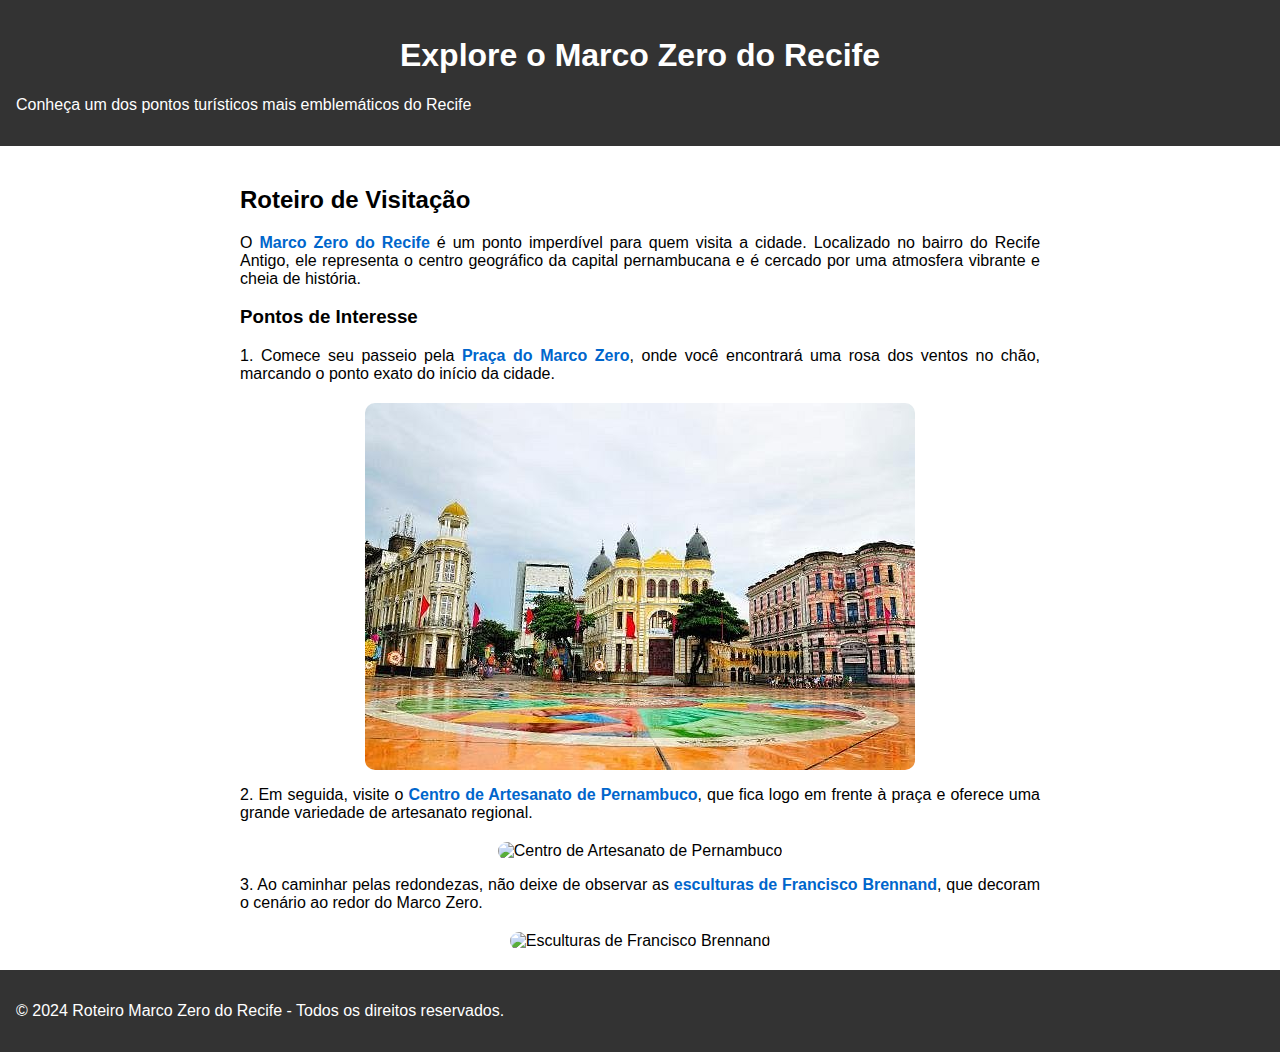
==== html-css/desenvolvimento3.html @ af5dd36e "no message" ====
<!DOCTYPE html>
<html lang="pt-BR">
<head>
    <meta charset="UTF-8">
    <meta name="viewport" content="width=device-width, initial-scale=1.0">
    <title>Roteiro Turístico - Marco Zero do Recife</title>
    <style>
        body {
            font-family: Arial, sans-serif;
            margin: 0;
            padding: 0;
        }
        header, footer {
            background-color: #333;
            color: #fff;
            text-align: center;
            padding: 1em;
        }
        .container {
            padding: 20px;
        }
        .content {
            max-width: 800px;
            margin: auto;
        }
        .img-container {
            display: flex;
            flex-wrap: wrap;
            gap: 20px;
            justify-content: center;
            margin-top: 20px;
        }
        img {
            max-width: 100%;
            height: auto;
            border-radius: 10px;
        }
        .highlight {
            color: #0066cc;
            font-weight: bold;
        }
        p {
            text-align: justify;
        }
    </style>
</head>
<body>

<header>
    <h1>Explore o Marco Zero do Recife</h1>
    <p>Conheça um dos pontos turísticos mais emblemáticos do Recife</p>
</header>

<div class="container">
    <div class="content">
        <h2>Roteiro de Visitação</h2>
        <p>O <span class="highlight">Marco Zero do Recife</span> é um ponto imperdível para quem visita a cidade. Localizado no bairro do Recife Antigo, ele representa o centro geográfico da capital pernambucana e é cercado por uma atmosfera vibrante e cheia de história.</p>
        
        <h3>Pontos de Interesse</h3>
        <p>
            1. Comece seu passeio pela <span class="highlight">Praça do Marco Zero</span>, onde você encontrará uma rosa dos ventos no chão, marcando o ponto exato do início da cidade.
        </p>
        <div class="img-container">
            <img src="marco-zero-recife.jpg" alt="Praça do Marco Zero">
        </div>

        <p>
            2. Em seguida, visite o <span class="highlight">Centro de Artesanato de Pernambuco</span>, que fica logo em frente à praça e oferece uma grande variedade de artesanato regional.
        </p>
        <div class="img-container">
            <img src="https://upload.wikimedia.org/wikipedia/commons/e/e6/Centro_de_Artesanato_de_Pernambuco.jpg" alt="Centro de Artesanato de Pernambuco">
        </div>

        <p>
            3. Ao caminhar pelas redondezas, não deixe de observar as <span class="highlight">esculturas de Francisco Brennand</span>, que decoram o cenário ao redor do Marco Zero.
        </p>
        <div class="img-container">
            <img src="https://upload.wikimedia.org/wikipedia/commons/7/7c/Totem_de_Brennand_no_Marco_Zero.jpg" alt="Esculturas de Francisco Brennand">
        </div>
    </div>
</div>

<footer>
    <p>&copy; 2024 Roteiro Marco Zero do Recife - Todos os direitos reservados.</p>
</footer>

</body>
</html>
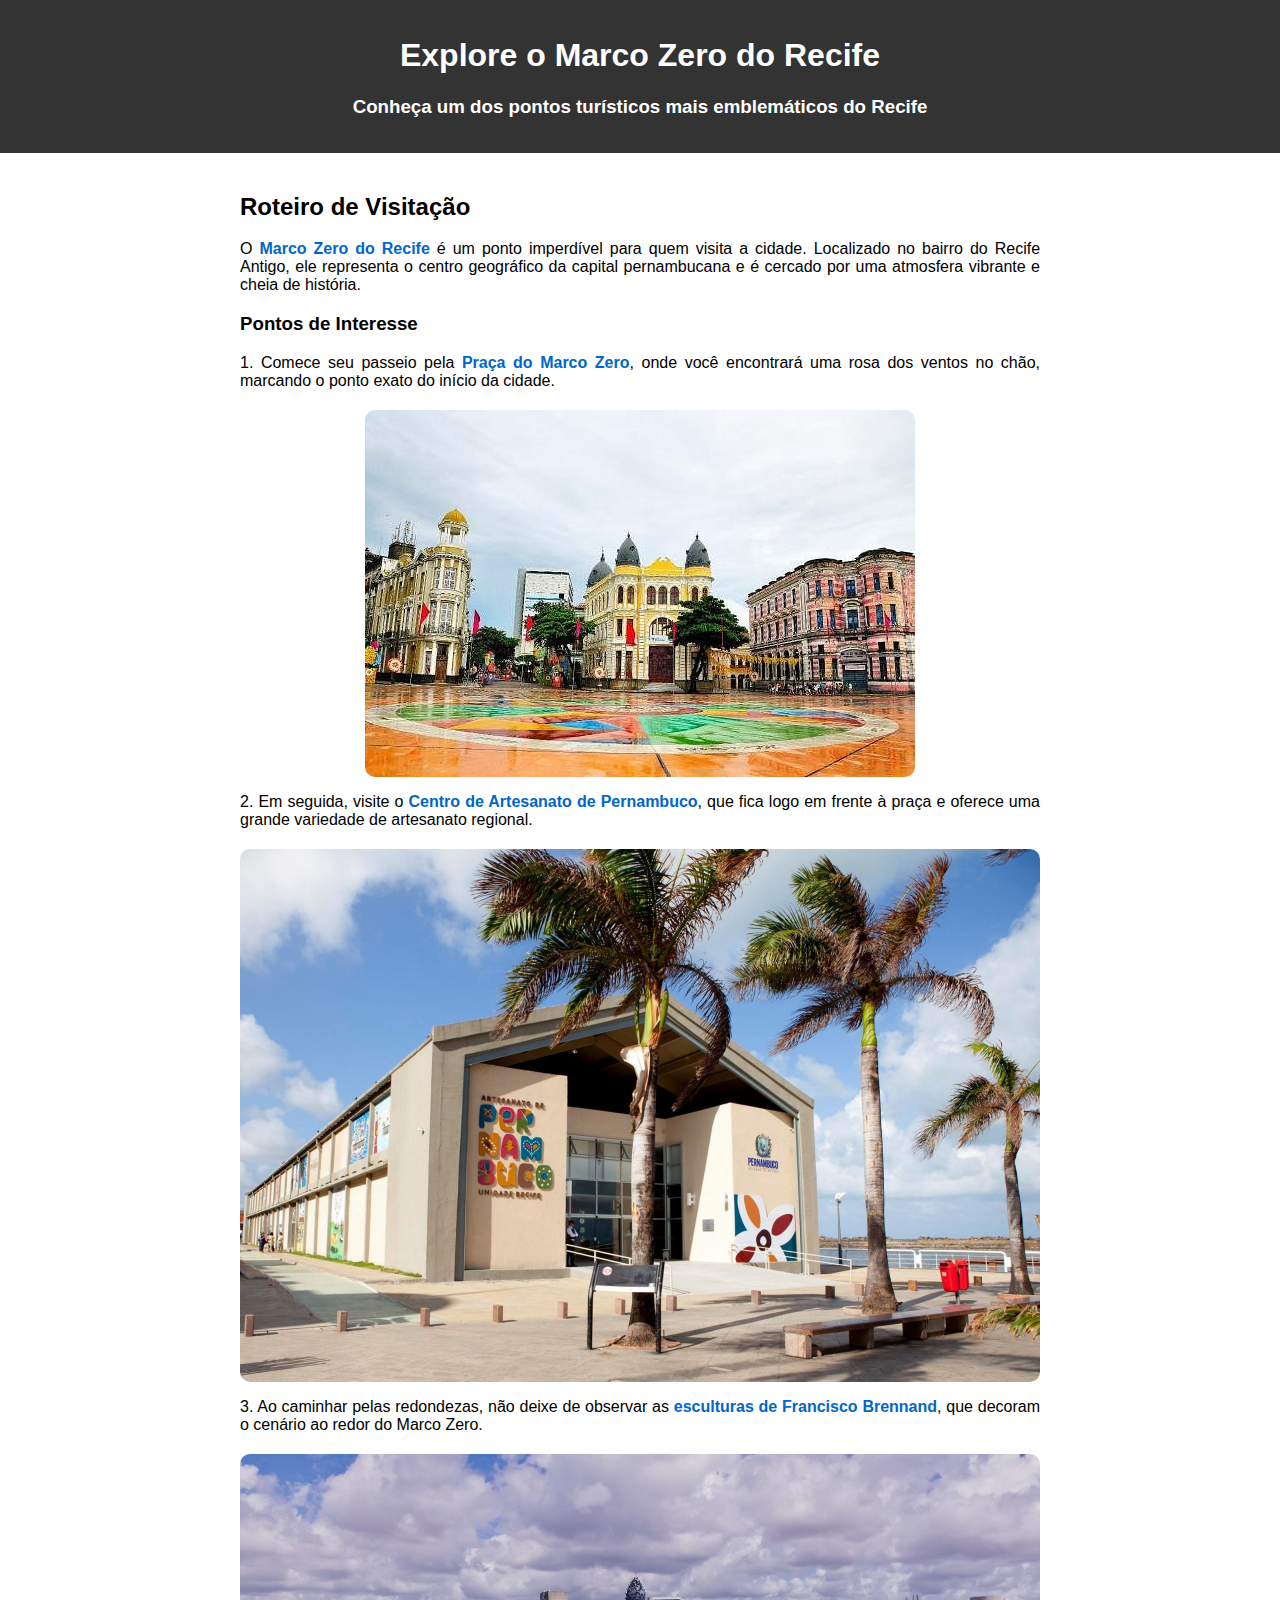
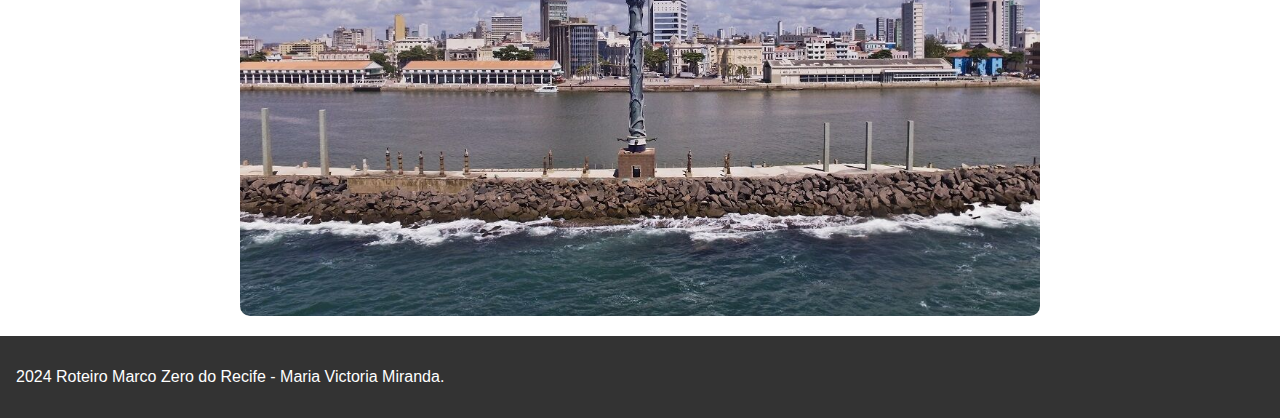
==== commit d4e35d53: "marco-zero" ====
--- a/html-css/desenvolvimento3.html
+++ b/html-css/desenvolvimento3.html
@@ -48,7 +48,7 @@
 
 <header>
     <h1>Explore o Marco Zero do Recife</h1>
-    <p>Conheça um dos pontos turísticos mais emblemáticos do Recife</p>
+    <h3>Conheça um dos pontos turísticos mais emblemáticos do Recife</h3>
 </header>
 
 <div class="container">
@@ -68,20 +68,19 @@
             2. Em seguida, visite o <span class="highlight">Centro de Artesanato de Pernambuco</span>, que fica logo em frente à praça e oferece uma grande variedade de artesanato regional.
         </p>
         <div class="img-container">
-            <img src="https://upload.wikimedia.org/wikipedia/commons/e/e6/Centro_de_Artesanato_de_Pernambuco.jpg" alt="Centro de Artesanato de Pernambuco">
+            <img src="centro-de-artesanato.jpg" alt="Centro de Artesanato de Pernambuco">
         </div>
-
         <p>
             3. Ao caminhar pelas redondezas, não deixe de observar as <span class="highlight">esculturas de Francisco Brennand</span>, que decoram o cenário ao redor do Marco Zero.
         </p>
         <div class="img-container">
-            <img src="https://upload.wikimedia.org/wikipedia/commons/7/7c/Totem_de_Brennand_no_Marco_Zero.jpg" alt="Esculturas de Francisco Brennand">
+            <img src="brennand.jpg" alt="Esculturas de Francisco Brennand">
         </div>
     </div>
 </div>
 
 <footer>
-    <p>&copy; 2024 Roteiro Marco Zero do Recife - Todos os direitos reservados.</p>
+    <p class="text-center">2024 Roteiro Marco Zero do Recife - Maria Victoria Miranda.</p>
 </footer>
 
 </body>
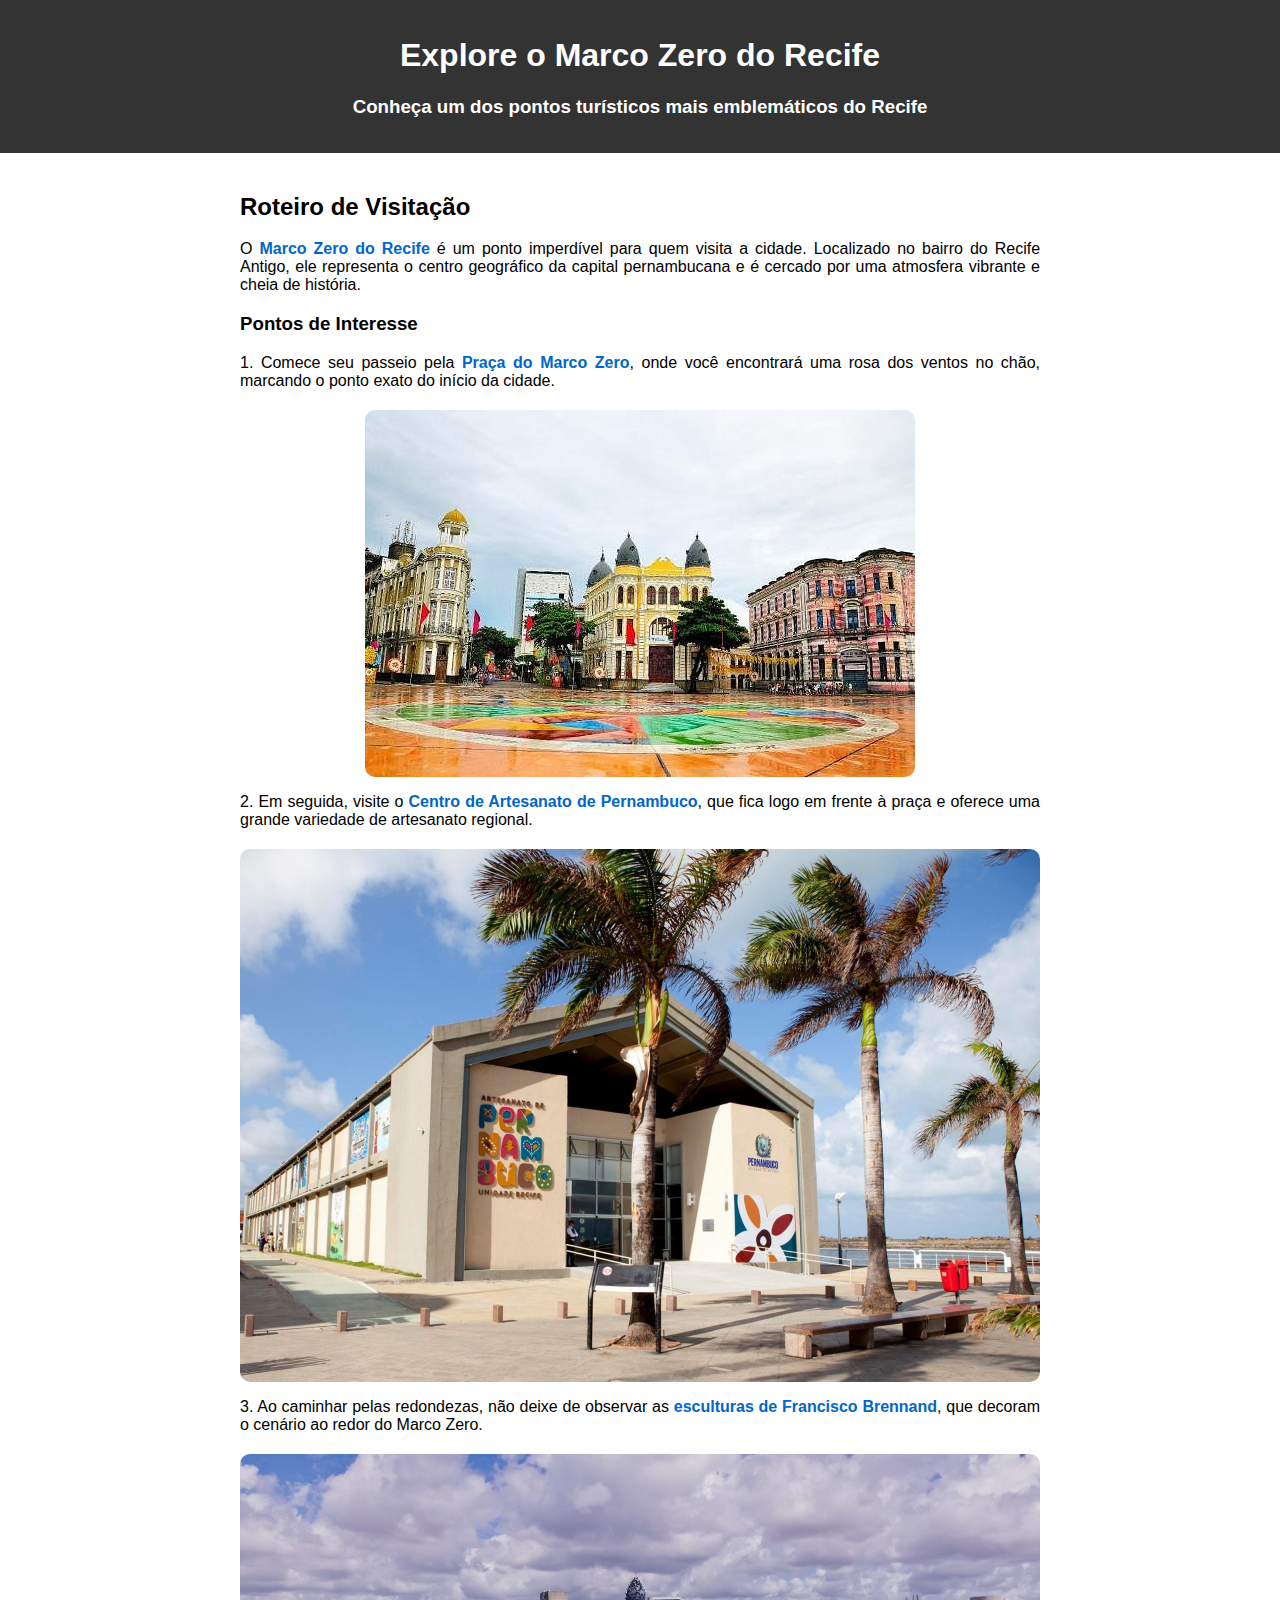
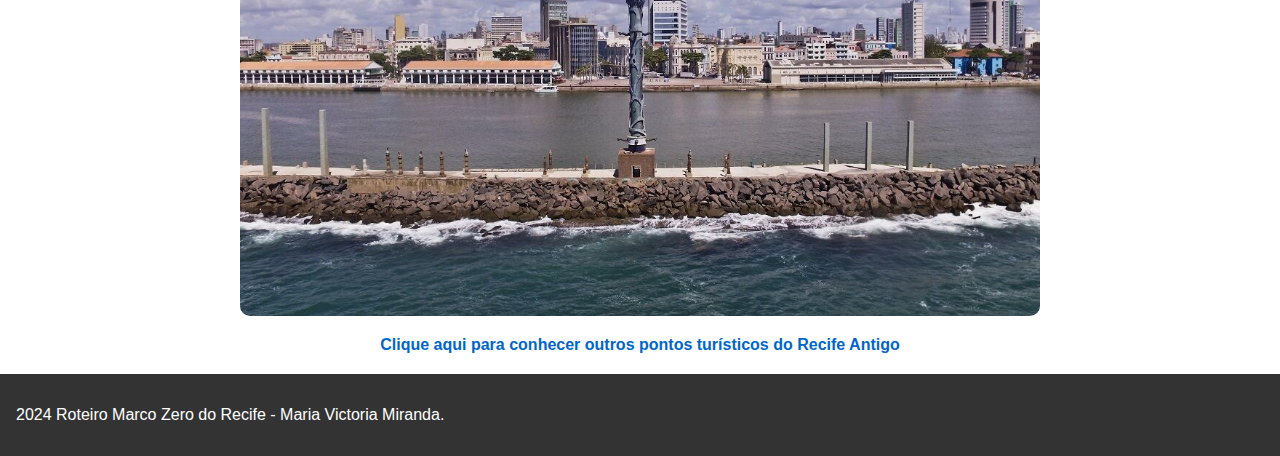
==== commit d4debc5b: "desenvolvimento 4 hmtl-css" ====
--- a/html-css/desenvolvimento3.html
+++ b/html-css/desenvolvimento3.html
@@ -42,6 +42,17 @@
         p {
             text-align: justify;
         }
+
+        .back-link {
+            display: block;
+            margin-top: 20px;
+            text-align: center;
+        }
+        .back-link a {
+            color: #0066cc;
+            text-decoration: none;
+            font-weight: bold;
+        }
     </style>
 </head>
 <body>
@@ -76,6 +87,9 @@
         <div class="img-container">
             <img src="brennand.jpg" alt="Esculturas de Francisco Brennand">
         </div>
+        <div class="back-link">
+            <a href="pontos-turisticos.html">Clique aqui para conhecer outros pontos turísticos do Recife Antigo</a>
+        </div>
     </div>
 </div>
 
